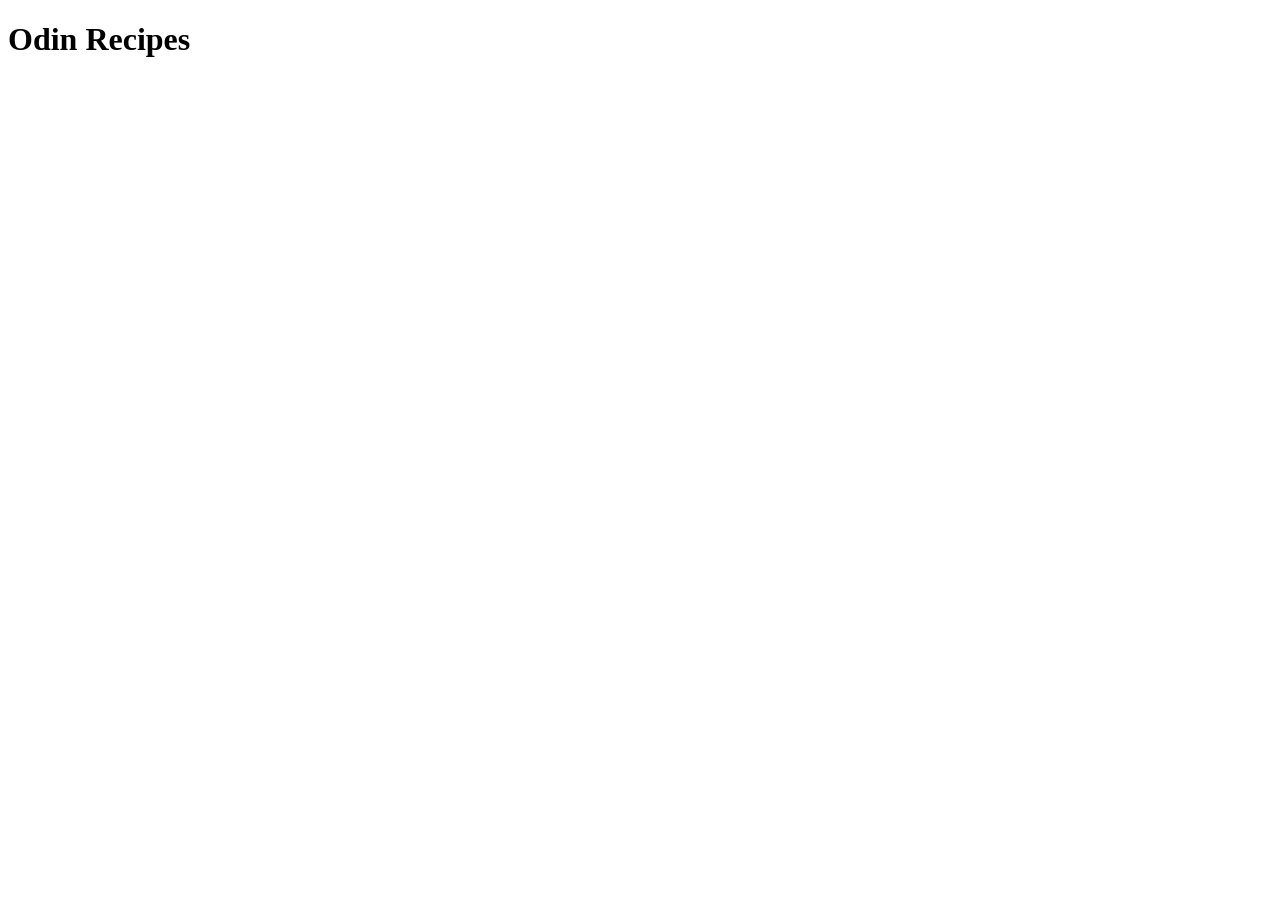
==== index.html @ 1efe3783 "Create initial project files" ====
<!DOCTYPE html>
<html lang="en">
<head>
    <meta charset="UTF-8">
    <meta name="viewport" content="width=device-width, initial-scale=1.0">
    <title>Odin Recipes</title>
</head>
<body>
    <h1>Odin Recipes</h1>
</body>
</html>
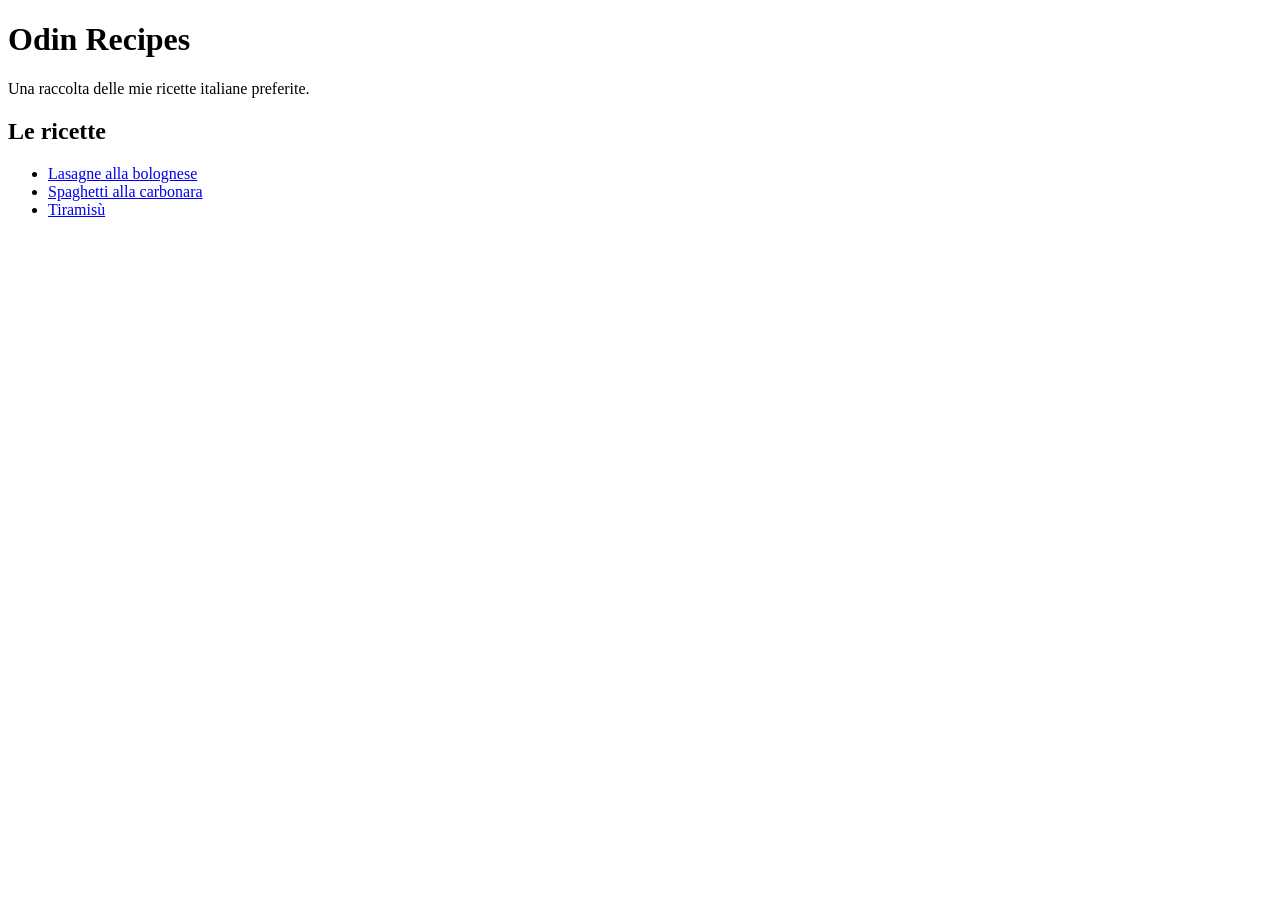
==== commit b2662560: "Add new recipes" ====
--- a/index.html
+++ b/index.html
@@ -1,11 +1,19 @@
 <!DOCTYPE html>
-<html lang="en">
-<head>
-    <meta charset="UTF-8">
-    <meta name="viewport" content="width=device-width, initial-scale=1.0">
+<html lang="it">
+  <head>
+    <meta charset="UTF-8" />
+    <meta name="viewport" content="width=device-width, initial-scale=1.0" />
     <title>Odin Recipes</title>
-</head>
-<body>
+  </head>
+  <body>
     <h1>Odin Recipes</h1>
-</body>
-</html>+    <p>Una raccolta delle mie ricette italiane preferite.</p>
+
+    <h2>Le ricette</h2>
+    <ul>
+      <li><a href="recipes/lasagna.html">Lasagne alla bolognese</a></li>
+      <li><a href="recipes/carbonara.html">Spaghetti alla carbonara</a></li>
+      <li><a href="recipes/tiramisu.html">Tiramisù</a></li>
+    </ul>
+  </body>
+</html>
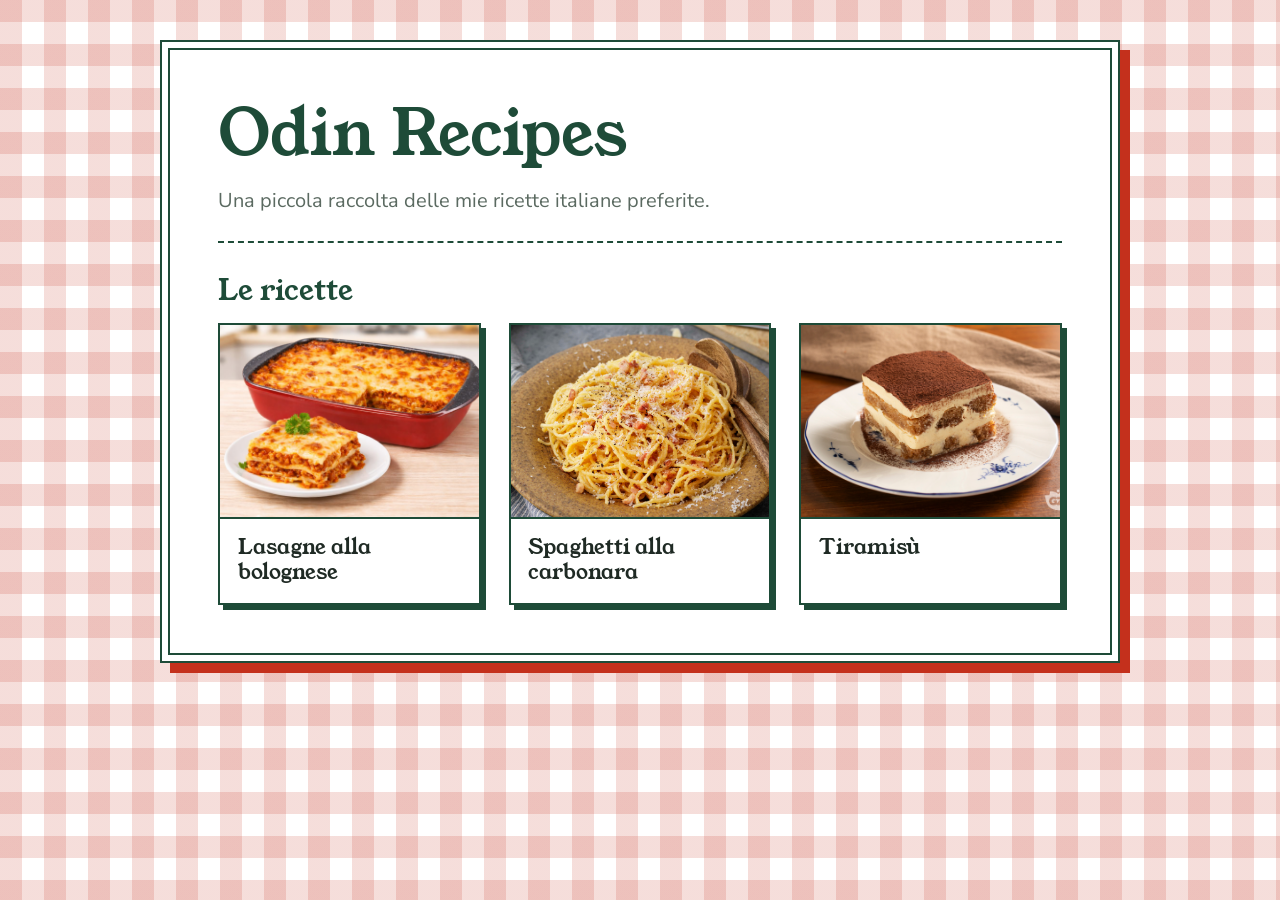
==== commit 0710c779: "Add new recipes" ====
--- a/index.html
+++ b/index.html
@@ -4,16 +4,39 @@
     <meta charset="UTF-8" />
     <meta name="viewport" content="width=device-width, initial-scale=1.0" />
     <title>Odin Recipes</title>
+    <link rel="preconnect" href="https://fonts.googleapis.com" />
+    <link rel="preconnect" href="https://fonts.gstatic.com" crossorigin />
+    <link href="https://fonts.googleapis.com/css2?family=Nunito+Sans:ital,opsz,wght@0,6..12,400;0,6..12,700;1,6..12,400&family=Young+Serif&display=swap" rel="stylesheet" />
+    <link rel="stylesheet" href="css/style.css" />
   </head>
-  <body>
-    <h1>Odin Recipes</h1>
-    <p>Una raccolta delle mie ricette italiane preferite.</p>
+  <body class="home">
+    <main>
+      <header class="hero">
+        <h1>Odin Recipes</h1>
+        <p>Una piccola raccolta delle mie ricette italiane preferite.</p>
+      </header>
 
-    <h2>Le ricette</h2>
-    <ul>
-      <li><a href="recipes/lasagna.html">Lasagne alla bolognese</a></li>
-      <li><a href="recipes/carbonara.html">Spaghetti alla carbonara</a></li>
-      <li><a href="recipes/tiramisu.html">Tiramisù</a></li>
-    </ul>
+      <h2>Le ricette</h2>
+      <ul class="menu">
+        <li>
+          <a href="recipes/lasagna.html">
+            <img src="images/lasagna.jpg" alt="Una teglia di lasagne alla bolognese" />
+            <span>Lasagne alla bolognese</span>
+          </a>
+        </li>
+        <li>
+          <a href="recipes/carbonara.html">
+            <img src="images/carbonara.jpg" alt="Un piatto di spaghetti alla carbonara" />
+            <span>Spaghetti alla carbonara</span>
+          </a>
+        </li>
+        <li>
+          <a href="recipes/tiramisu.html">
+            <img src="images/tiramisu.jpg" alt="Una porzione di tiramisù al cacao" />
+            <span>Tiramisù</span>
+          </a>
+        </li>
+      </ul>
+    </main>
   </body>
 </html>
--- a/css/style.css
+++ b/css/style.css
@@ -0,0 +1,277 @@
+/* ---------- Token ---------- */
+:root {
+  --pomodoro: #c4301c;
+  --basilico: #1e4b38;
+  --basilico-chiaro: #e3ede6;
+  --carta: #ffffff;
+  --inchiostro: #1f2a24;
+  --sfumato: #5b6a61;
+
+  --titoli: "Young Serif", Georgia, "Times New Roman", serif;
+  --testo: "Nunito Sans", system-ui, -apple-system, "Segoe UI", sans-serif;
+}
+
+/* ---------- Base ---------- */
+*,
+*::before,
+*::after {
+  box-sizing: border-box;
+}
+
+html {
+  -webkit-text-size-adjust: 100%;
+}
+
+body {
+  margin: 0;
+  min-height: 100vh;
+  padding: 2.5rem 1rem 4rem;
+  font-family: var(--testo);
+  font-size: 1.0625rem;
+  line-height: 1.65;
+  color: var(--inchiostro);
+  /* tovaglia a quadretti */
+  background-color: #fff;
+  background-image:
+    linear-gradient(rgba(196, 48, 28, 0.16) 50%, transparent 50%),
+    linear-gradient(90deg, rgba(196, 48, 28, 0.16) 50%, transparent 50%);
+  background-size: 44px 44px;
+}
+
+/* La "carta" del menù */
+main {
+  max-width: 60rem;
+  margin: 0 auto;
+  padding: clamp(1.5rem, 5vw, 3.5rem);
+  background: var(--carta);
+  border: 2px solid var(--basilico);
+  outline: 2px solid var(--basilico);
+  outline-offset: -10px;
+  box-shadow: 10px 10px 0 var(--pomodoro);
+}
+
+h1,
+h2 {
+  font-family: var(--titoli);
+  font-weight: 400;
+  line-height: 1.1;
+  color: var(--basilico);
+}
+
+h1 {
+  margin: 0 0 1rem;
+  font-size: clamp(2.4rem, 7vw, 4rem);
+  letter-spacing: -0.01em;
+}
+
+h2 {
+  margin: 0 0 1rem;
+  font-size: clamp(1.4rem, 3.5vw, 1.8rem);
+}
+
+p {
+  margin: 0 0 1.25rem;
+  max-width: 62ch;
+}
+
+a {
+  color: var(--pomodoro);
+  text-underline-offset: 0.2em;
+}
+
+a:focus-visible {
+  outline: 3px solid var(--pomodoro);
+  outline-offset: 3px;
+}
+
+img {
+  display: block;
+  max-width: 100%;
+}
+
+/* ---------- Home ---------- */
+.hero {
+  padding-bottom: 1.5rem;
+  margin-bottom: 2rem;
+  border-bottom: 2px dashed var(--basilico);
+}
+
+.hero p {
+  margin: 0;
+  font-size: 1.25rem;
+  color: var(--sfumato);
+}
+
+.menu {
+  display: grid;
+  grid-template-columns: repeat(auto-fit, minmax(15rem, 1fr));
+  gap: 1.75rem;
+  margin: 0;
+  padding: 0;
+  list-style: none;
+}
+
+.menu a {
+  display: block;
+  height: 100%;
+  color: var(--inchiostro);
+  text-decoration: none;
+  background: var(--carta);
+  border: 2px solid var(--basilico);
+  box-shadow: 5px 5px 0 var(--basilico);
+  transition: transform 0.15s ease, box-shadow 0.15s ease;
+}
+
+.menu a:hover,
+.menu a:focus-visible {
+  transform: translate(3px, 3px);
+  box-shadow: 2px 2px 0 var(--pomodoro);
+  border-color: var(--pomodoro);
+}
+
+.menu img {
+  width: 100%;
+  aspect-ratio: 4 / 3;
+  object-fit: cover;
+  border-bottom: 2px solid var(--basilico);
+}
+
+.menu span {
+  display: block;
+  padding: 1rem 1.1rem 1.15rem;
+  font-family: var(--titoli);
+  font-size: 1.3rem;
+  line-height: 1.2;
+}
+
+/* ---------- Pagine ricetta ---------- */
+.back {
+  display: inline-block;
+  margin-bottom: 1.75rem;
+  font-weight: 700;
+  text-decoration: none;
+}
+
+.back::before {
+  content: "\2190\00a0";
+}
+
+.back:hover {
+  text-decoration: underline;
+}
+
+.recipe-page main > img {
+  width: 100%;
+  height: auto;
+  aspect-ratio: 3 / 2;
+  max-height: 26rem;
+  object-fit: cover;
+  margin: 0 0 2rem;
+  border: 2px solid var(--basilico);
+}
+
+.recipe-page h2 {
+  padding-bottom: 0.4rem;
+  border-bottom: 2px solid var(--basilico);
+}
+
+.tempo {
+  display: inline-block;
+  margin: 0 0 2.25rem;
+  padding: 0.4rem 1rem;
+  font-family: var(--testo);
+  font-size: 1rem;
+  font-weight: 700;
+  color: #fff;
+  background: var(--pomodoro);
+  border-radius: 999px;
+}
+
+.columns {
+  display: grid;
+  gap: 2.5rem;
+}
+
+@media (min-width: 52rem) {
+  .columns {
+    grid-template-columns: 1fr 1.5fr;
+    gap: 3.5rem;
+    align-items: start;
+  }
+}
+
+/* Ingredienti: come le righe di un menù */
+.ingredienti {
+  padding: 1.5rem;
+  background: var(--basilico-chiaro);
+  border: 2px solid var(--basilico);
+}
+
+.ingredienti ul {
+  margin: 0;
+  padding: 0;
+  list-style: none;
+}
+
+.ingredienti li {
+  padding: 0.55rem 0;
+  border-bottom: 2px dotted rgba(30, 75, 56, 0.45);
+}
+
+.ingredienti li:last-child {
+  border-bottom: 0;
+}
+
+/* Procedimento: è davvero una sequenza, quindi i numeri servono */
+.procedimento ol {
+  margin: 0;
+  padding: 0;
+  list-style: none;
+  counter-reset: passo;
+}
+
+.procedimento li {
+  position: relative;
+  min-height: 2.5rem;
+  margin-bottom: 1.25rem;
+  padding-left: 3.5rem;
+  counter-increment: passo;
+}
+
+.procedimento li::before {
+  content: counter(passo);
+  position: absolute;
+  left: 0;
+  top: -0.1rem;
+  display: grid;
+  place-items: center;
+  width: 2.4rem;
+  height: 2.4rem;
+  font-family: var(--titoli);
+  font-size: 1.15rem;
+  color: #fff;
+  background: var(--basilico);
+  border-radius: 50%;
+}
+
+/* ---------- Mobile ---------- */
+@media (max-width: 34rem) {
+  body {
+    padding: 1rem 0.75rem 2.5rem;
+  }
+
+  main {
+    box-shadow: 6px 6px 0 var(--pomodoro);
+    outline-offset: -7px;
+  }
+}
+
+@media (prefers-reduced-motion: reduce) {
+  .menu a {
+    transition: none;
+  }
+}
+
+.recipe-page h1 {
+  margin-bottom: 1.75rem;
+}
